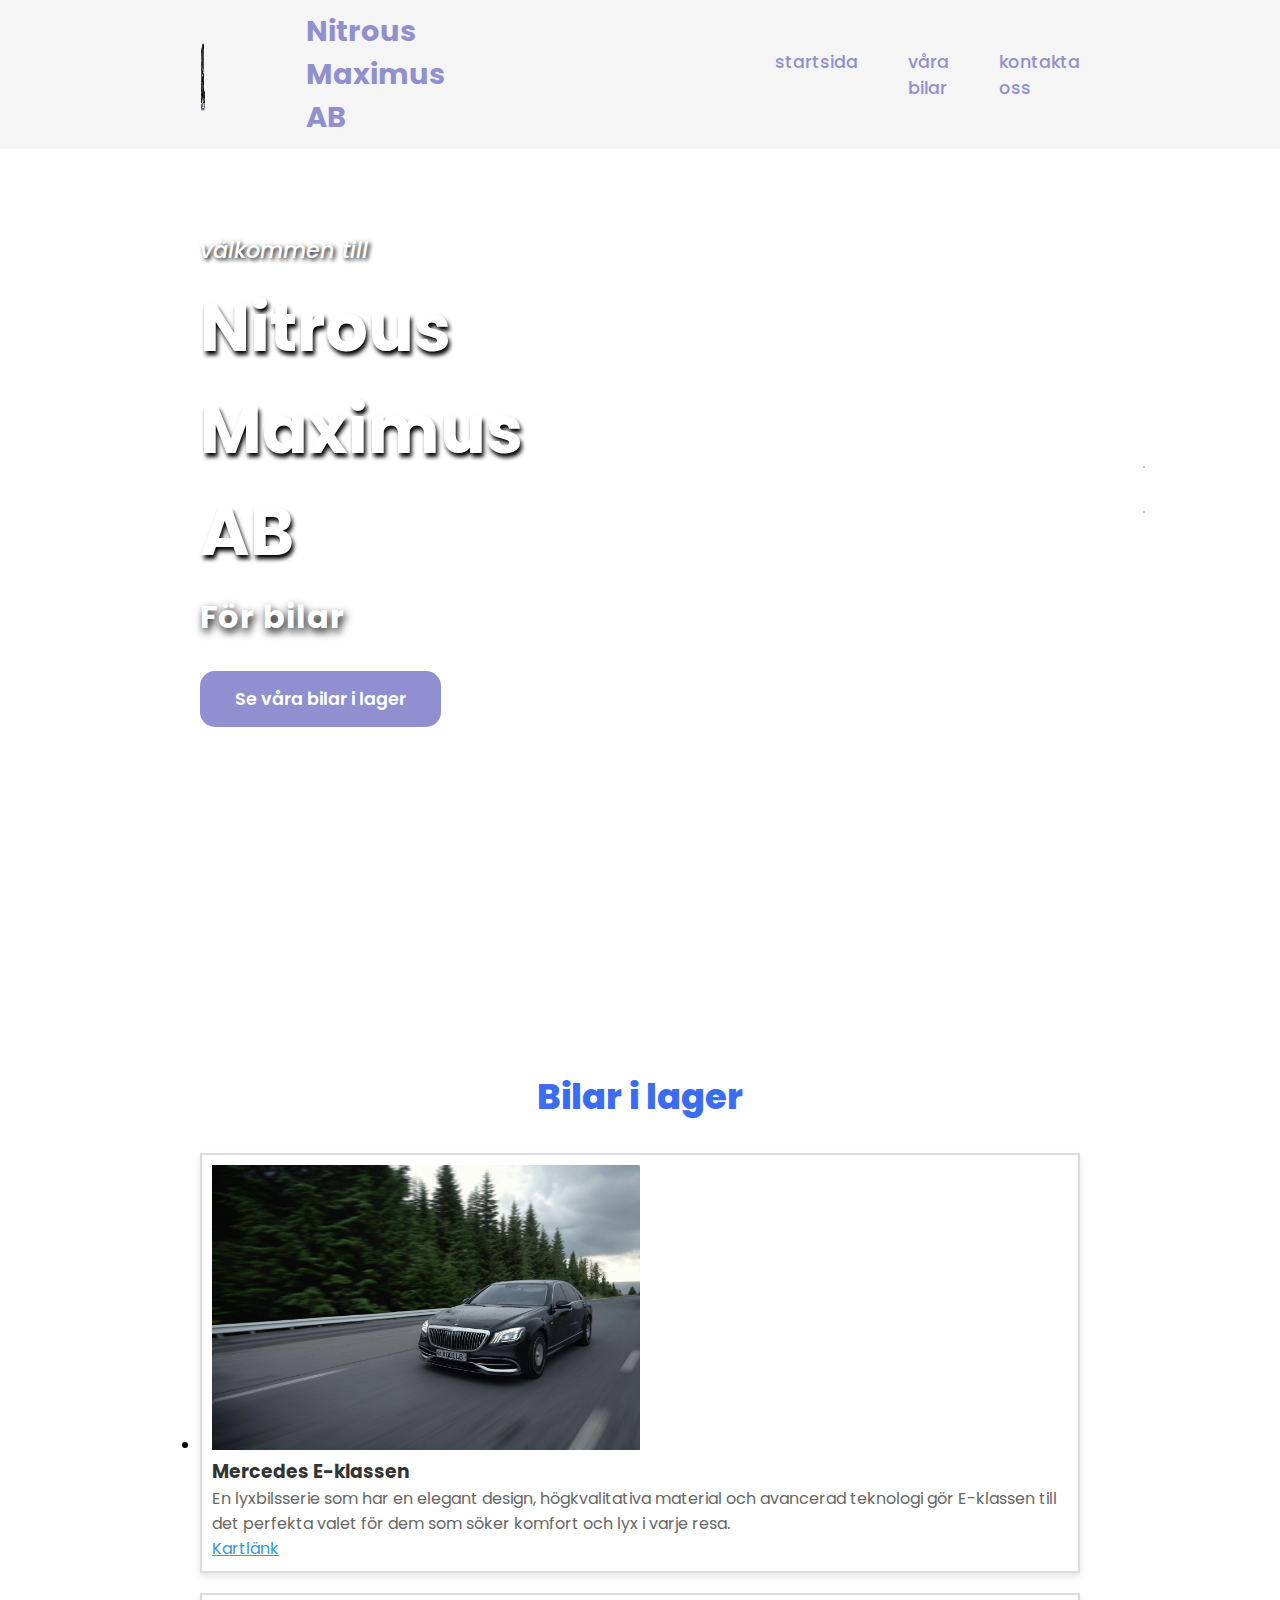
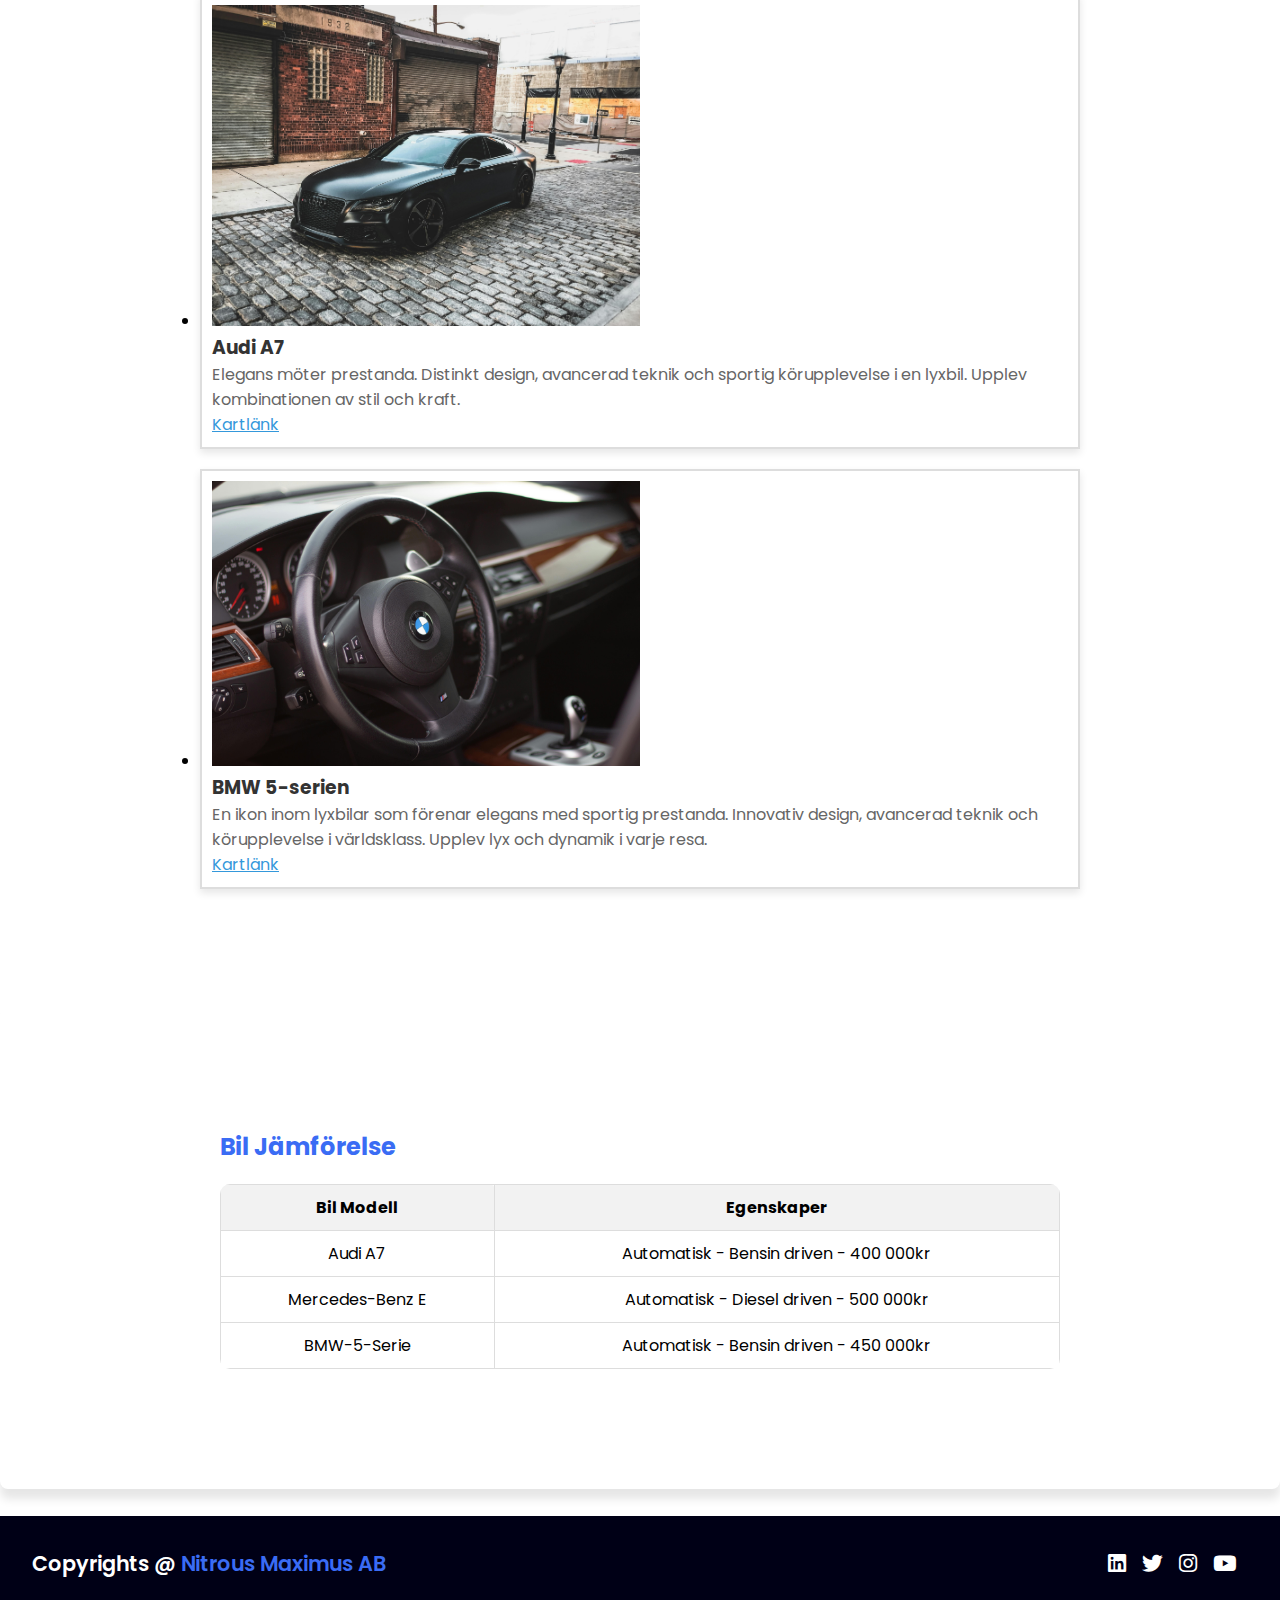
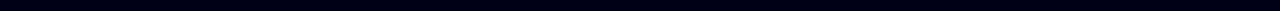
==== index.html @ caf61f85 "Rename startsida.html to index.html" ====
<!DOCTYPE html>
<html lang="sv">
    <link rel="icon" href="icon.webp">
  <head>
    <meta charset="utf-8">
    <title>Nitrous Maximus</title>
    <link rel="stylesheet" href="https://cdnjs.cloudflare.com/ajax/libs/font-awesome/6.5.1/css/all.min.css">
    <link rel="stylesheet" href="CSS/labstyle.css">
  </head>

  <!--------body-------->
  <body>
 
    
<!--------header------->

    <header>
       <a href="startsida.html" ><img class="logo" src="logo.webp" alt=""><a>
        <a href="startsida.html" class="texti"> Nitrous Maximus AB</a>

            <!--------navbar-------->

        <nav 
            class="navigation"> 
            <a href="startsida.html" target="_blank"> startsida </a>
            <a href="vårabilar.html" target="_blank"> våra bilar </a>
            <a href="kontaktsida.html" target="_blank"> kontakta oss </a>
        </nav>

    </header>

<!--------section-------->

    <section class="startsida" id="startsida">
        <div>
            <a href="startsida.html"></a>
        </div>
    </section>
    
    <section class="main"> 
        <div>
            <h2>  välkommen till <br> <span> Nitrous Maximus AB </span> </h2>
            <h3> För bilar  </h3>
            <a href="vårabilar.html" target="_blank" class="main-btn"> Se våra bilar i lager </a>
        </div>


<!--------aside reklam-------->

        <aside class="reklam"> 
            <div class="annons">
                <a href="https://www.kau.se/" target="_blank" class="reklaml">
                <img width="300px" src="bilder/annons1.jpg" alt="">
                </a>
            </div>
         
            <div class="annons">
                <a href="https://www.kau.se/" target="_blank" class="ad-link">
                <img width="300px" src="bilder/annons2.jpg" alt="">
              </a>
            </div>
    </section>

<!--------section för innehållskort-------->

    <section class="vårabilar" id="vårabilar" >
        <h2 class="title">Bilar i lager</h2>
            <div class="content">

    <!-- Försäljningsobjekt i lista -->
    
    <ul>
        <!-- Objekt 1 -->
        <a href="mercedesbuysidan.html">
            <li>
                <img width="300px" src="bilder/mercedes.jpg" alt="Mercedes E-klassen">
                <h3>Mercedes E-klassen</h3>
                <p>
                    En lyxbilsserie som har en elegant design, högkvalitativa material och avancerad teknologi gör E-klassen till det perfekta valet för dem som söker komfort och lyx i varje resa.
                </p>
                <span><a class="Kartlink" href="https://maps.app.goo.gl/gnbZoPskpjpzrvbm9" target="_blank">Kartlänk</a></span>
            </li>
        <!-- Objekt 2 -->
        <a href="Audibuysidan.html">
            <li>
                <img width="300px" src="bilder/audi.jpg" alt="Audi A7">
                <h3>Audi A7</h3>
                <p>
                    Elegans möter prestanda. Distinkt design, avancerad teknik och sportig körupplevelse i en lyxbil. Upplev kombinationen av stil och kraft.
                </p>
                <span><a class="Kartlink" href="https://maps.app.goo.gl/gnbZoPskpjpzrvbm9" target="_blank">Kartlänk</a></span>
            </li>
        </a>
        

        <!-- Objekt 3 -->
            <a href="Bmwbuysidan.html">
                <li> 
                    <img width="300px" src="bilder/bmw.jpg" alt="BMW 5-serien">
                    <h3>BMW 5-serien</h3>
                    <p>
                        En ikon inom lyxbilar som förenar elegans med sportig prestanda. Innovativ design, avancerad teknik och körupplevelse i världsklass. Upplev lyx och dynamik i varje resa.
                    </p>
                    <span><a class="Kartlink" href="https://maps.app.goo.gl/gnbZoPskpjpzrvbm9" target="_blank">Kartlänk</a></span>
                </li>
            </a>
    </ul>

    </section>

<!--------bil jämförelse tabell i section-------->

    <section class="car-section" id="bil">
        <article class="car-article">
          <h2> Bil Jämförelse</h2>
          <table class="car-table">
            <tr>
              <th>Bil Modell</th>
              <th> Egenskaper </th>
            </tr>
            <tr>
              <td>Audi A7</td>
              <td>Automatisk - Bensin driven - 400 000kr</td>
            </tr>
            <td>Mercedes-Benz E</td>
            <td>Automatisk - Diesel driven - 500 000kr</td>
           </tr>
            <td>BMW-5-Serie</td>
            <td>Automatisk - Bensin driven - 450 000kr</td>
          </table>
        </article>
      </section>


<!--------footer här-------->

        <footer class="footer">
            <p class="footer-title">Copyrights @ <span>Nitrous Maximus AB</span></p>
            <div class="social-icons">
                <a href="#"><i class="fab fa-linkedin"></i></a>
                <a href="#"><i class="fab fa-twitter"></i></a>
                <a href="#"><i class="fab fa-instagram"></i></a>
                <a href="#"><i class="fab fa-youtube"></i></a>
            </div>
        </footer>
    
    </body>
    </html>
---- CSS/labstyle.css ----
@import url('https://fonts.googleapis.com/css2?family=Poppins:ital,wght@0,100;0,200;0,300;0,400;0,500;0,600;0,700;0,800;0,900;1,100;1,200;1,300;1,400;1,500;1,600;1,700;1,800;1,900&display=swap');

*{
    font-family: 'Poppins', sans-serif;
    margin: 0; 
    padding: 0;
    box-sizing: border-box;
    scroll-behavior: smooth;
}

header {
    background-color: whitesmoke;
    width: 100%;
    position: fixed;
    z-index: 999;
    display: flex;
    justify-content: space-between;
    align-items: center;
    padding: 10px 200px;
    padding-top: 10px;
}


.texti {
    text-decoration: none;
    color: rgb(144, 144, 208);
    text-transform: capitalize;
    font-weight: 700;
    font-size: 1.8em;
    padding-right: 300px;
    margin-right: auto;
}


.logo {
    max-width: 100%;
    height: 75px;
    width: auto;
    vertical-align: middle;
    padding-right: 100px;
  }


.navigation{
    display: flex;
    gap: 20px;
}

.navigation a{ 
    color: rgb(144, 144, 208);
    text-decoration: none;
    font-size: 1.1em;
    font-weight: 500;
    padding-left: 30px;
    text-decoration: none;
}


.navigation a:hover {
    color: rgb(67, 67, 154);
}


section {
    padding: 100px 200px;

}

.main { 
    width: 100%;
    min-height: 100vh;
    display: flex;
    align-items: center;
    background: url(bil.jpg) no-repeat;
    background-size: cover;
    background-position: bottom ;
    margin-bottom: 20px;
}

#vårabilar {
    margin-top: 20px;
}

 .main h2{
    color:rgb(255, 255, 255);
   font-size: 1.4em;
   font-weight: 500;
   font-style: italic;
   text-shadow: 2px 2px 4px black;
}


.main h2 span {
    display: inline-block;
    color: rgb(255, 255, 255);
    font-size: 3em;
    font-weight: bold;
    margin-top: 10px;
    font-style: initial;
    text-shadow: 2px 4px 4px black;
}

.main h3 {
    color: white;
    font-size: 2em;
    font-weight: 700;
    letter-spacing: 1px;
    margin-top: 10px;
    margin-bottom: 30px;
    text-shadow: 2px 4px 8px black;
}


.main-btn {
    text-decoration: none;
    color: white;
    background-color: rgb(144, 144, 208);
    font-size: 1.1em;
    font-weight: 600;
    display: inline-block;
    padding: 15px 35px;
    border-radius: 15px;
    margin-bottom: 40px;
    transition: 0.3s ease;
    
}

.main-btn:hover {
    background-color: rgb(67, 67, 154);
    transform: scale(1.1);

}

.title {
    display: flex;
    justify-content: center;
    color: #3a6cf4;
    font-size: 2.2em;
    font-weight: 800;
    margin-bottom: 30px;
}

.content {
    display: flex;
    justify-content: center;
    flex-direction: row;
    flex-wrap: wrap;
}

.card {
    background-color: #fff;
    width: 21.25em;
    box-shadow: 0 5px 25px rgba(1 1 1 / 15%);
    border-radius: 10px;
    padding: 25px;
    margin: 15px;
    transition: 0.10s ease;
}

.card:hover { 
    transform: scale(1.1);
}


.icon { 
    color: #3a6cf4;
    font-size: 8em;
    text-align: center;
    
}


.info {
    text-align: center;
}


.info h3 { 
    text-decoration: none;
    color: #3a6cf4;
    font-size: 1.2em;
    font-weight: 700;
    margin: 10px;
}

a {
    text-decoration: none;
    color: inherit;
  }

.startsida {
    padding: 25px;
}

.reklam{
    float: right;
    padding: 20px;
    margin-left: 10px;
    margin-bottom: 10px;
    margin-left: 600px;
    box-sizing: border-box;
}

.annons {
    text-align: center;
    margin-bottom: 20px;
}

.annons img{
    max-width: 100%;
    height: auto;
    border: 1px solid #ccc
}

.reklamlink {
    display: inline-block;
    padding: 10px;
    text-decoration: none;
    border-radius: 5px;
}


li {
    margin-bottom: 20px;
    padding: 10px;
    border: 2px solid #ddd; 
    transition: 0.2s ease-in-out; 
    box-shadow: 0 4px 8px rgba(0, 0, 0, 0.1);
}

li:hover {
    border-color: #3498db;
    box-shadow: 0 8px 16px rgba(0, 0, 0, 0.2);
}


li img {
    width: 50%; 
    height: auto;
}


li h3 {
    color: #333;
}

li p {
    color: #666;
}

li .Kartlink {
    color: #3498db;
    text-decoration: underline;
    cursor:pointer;
}

.car-section {
    display: inline-block;
    width: 100%;
    margin-bottom: 20px;
    background-color: #fff;
    border-radius: 8px;
    overflow: hidden;
    box-shadow: 0 10px 10px rgba(0, 0, 0, 0.1);
    transition: transform 0.2s;
  }
  
.car-section:hover {
    transform: scale(1.05);
    box-shadow: 0 5px 25px rgba(1 1 1 / 15%);
  }
  

.car-article h2 {
    color: #3a6cf4;;
    padding-bottom: 10px;
}

.car-article {
    padding: 20px;
    box-sizing: border-box;
  }
  
  .car-table {
    width: 100%;
    border-collapse: collapse;
    margin-top: 10px;
    border-radius: 10px;
    overflow: hidden;
  }
  
  .car-table th, .car-table td {
    border: 1px solid #ddd;
    padding: 10px;
    text-align: center;
    border-radius: 2px;
  }
  
  .car-table th {
    background-color: #f2f2f2;
  }


.footer {
    background-color: #000016;
    color: #fff;
    padding: 2em;
    display: flex;
    justify-content: space-between;
}

.footer-title {
    font-size: 1.3em;
    font-weight: 600;
}

.footer-title span {
    color: #3a6cf4;
}

.footer .social-icons a{
    font-size: 1.3em;
    padding: 0 12px 0 0;
}




@media (max-width:980px){
    header{
        padding: 12px 20px;
        padding: 50px;
        flex-direction: column;
        align-items: flex-start;
    }

    .texti {
        font-weight: 500;
        padding-right: 300px;
    }
    

    li img {
        width: 100%; 
        height: auto;
    }

    .main {
        display: flex;
        flex-wrap: wrap;
        justify-content: space-between;
        background-size: 980px;
        background-position: top;
        margin-bottom: 0;
        
    }

    .card{
        margin-bottom: 0;
    }

    .navigation a{
        padding-left: 10px;
        font-size: 1.7em;
        margin-top: 10px;

        
    }

    #vårabilar {
        margin-top: 0;
    }


    .title{
        font-size: 1.8em;
    }

    section{
        padding: 80px 20px;
    }

    .main-content h2{
        font-size: 1em;
    }

    .main-content h3{
        font-size: 1.6em;
    }

    .content{
        flex-direction: column;
        align-items: center;
    }

    .vårabilar {
        padding-top: -100vh;
    }

    .vårabilar {
        position: 100vh;
    }


}


@media (max-width:641px){
    body{
        font-size: 12px;
    }

    .main-content h2{
        font-size: 0.8em;
    }

    .main-content h3{
        font-size: 1.4em;
    }
}

@media (max-width:300px){
    body{
        font-size: 10px;
     
    }
}

@media only screen and (max-width: 980px) {
    .car-section {
      width: 100%; 
    }
  }
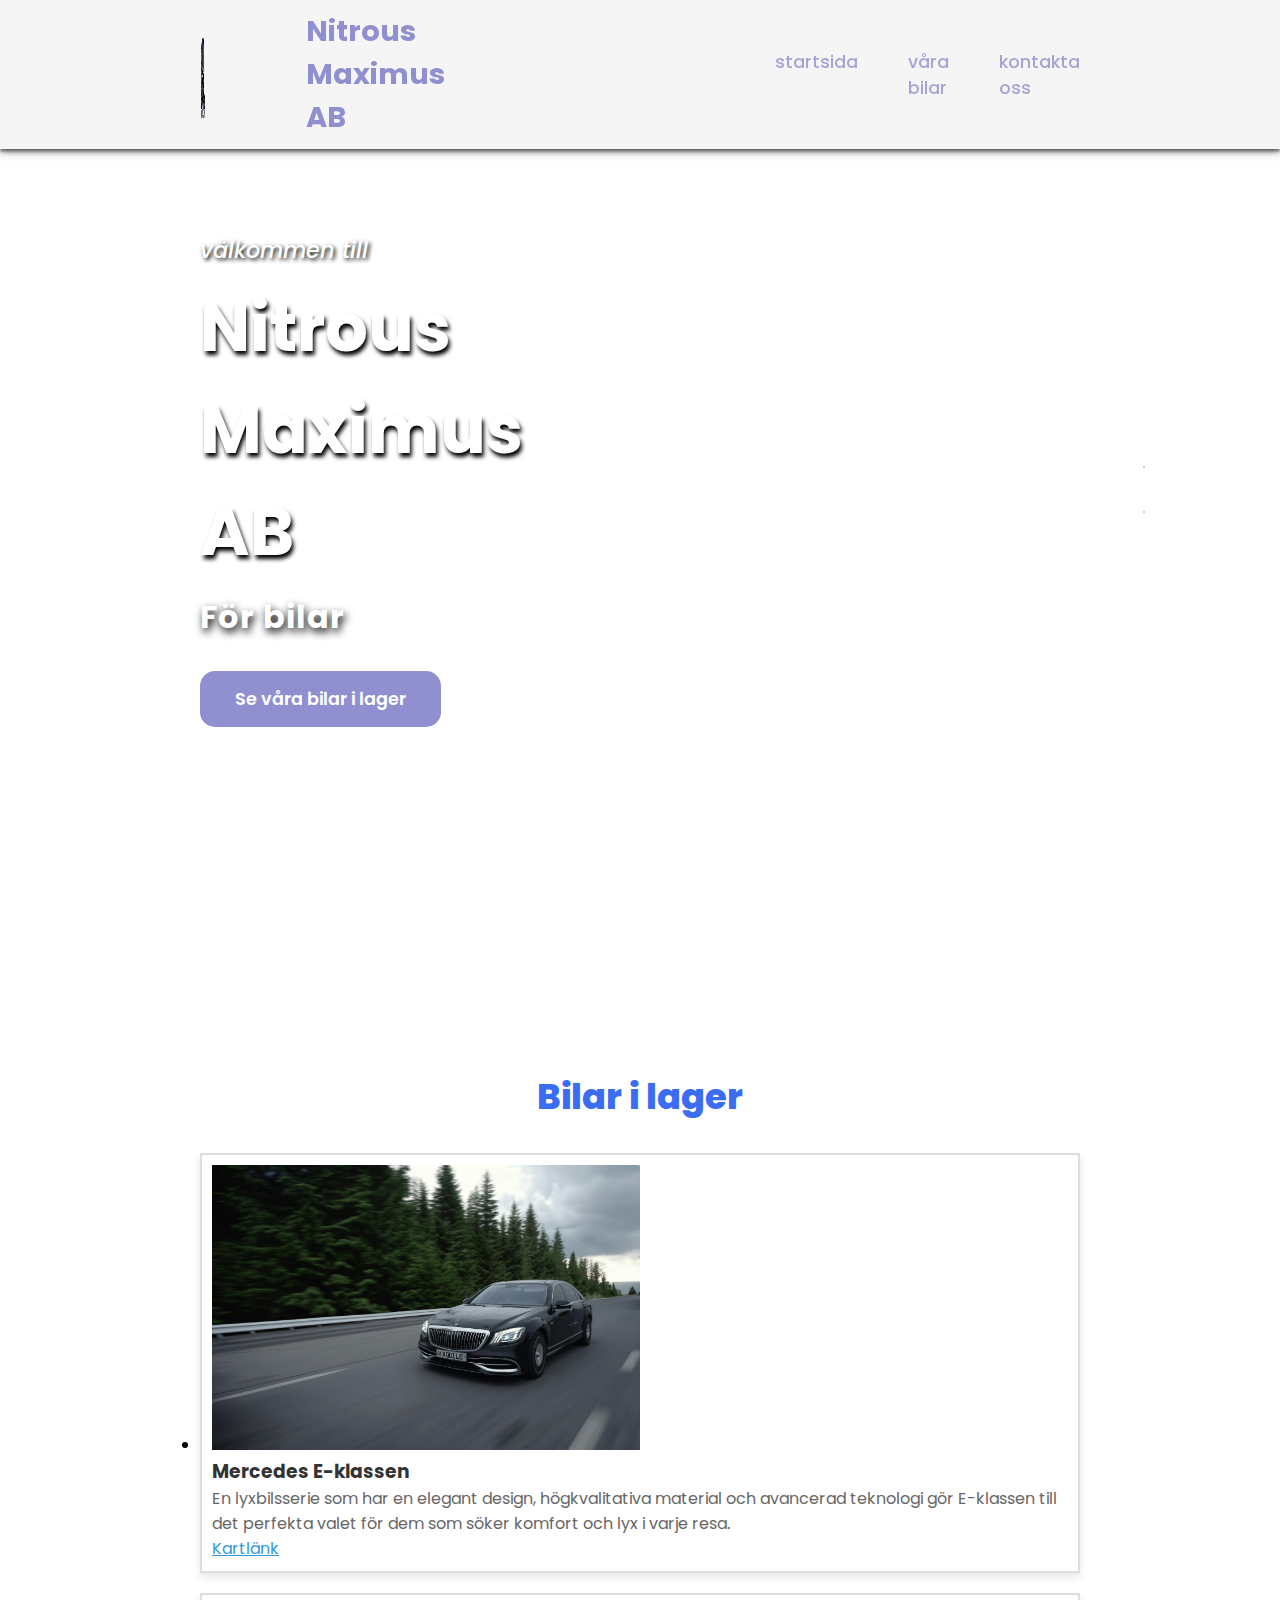
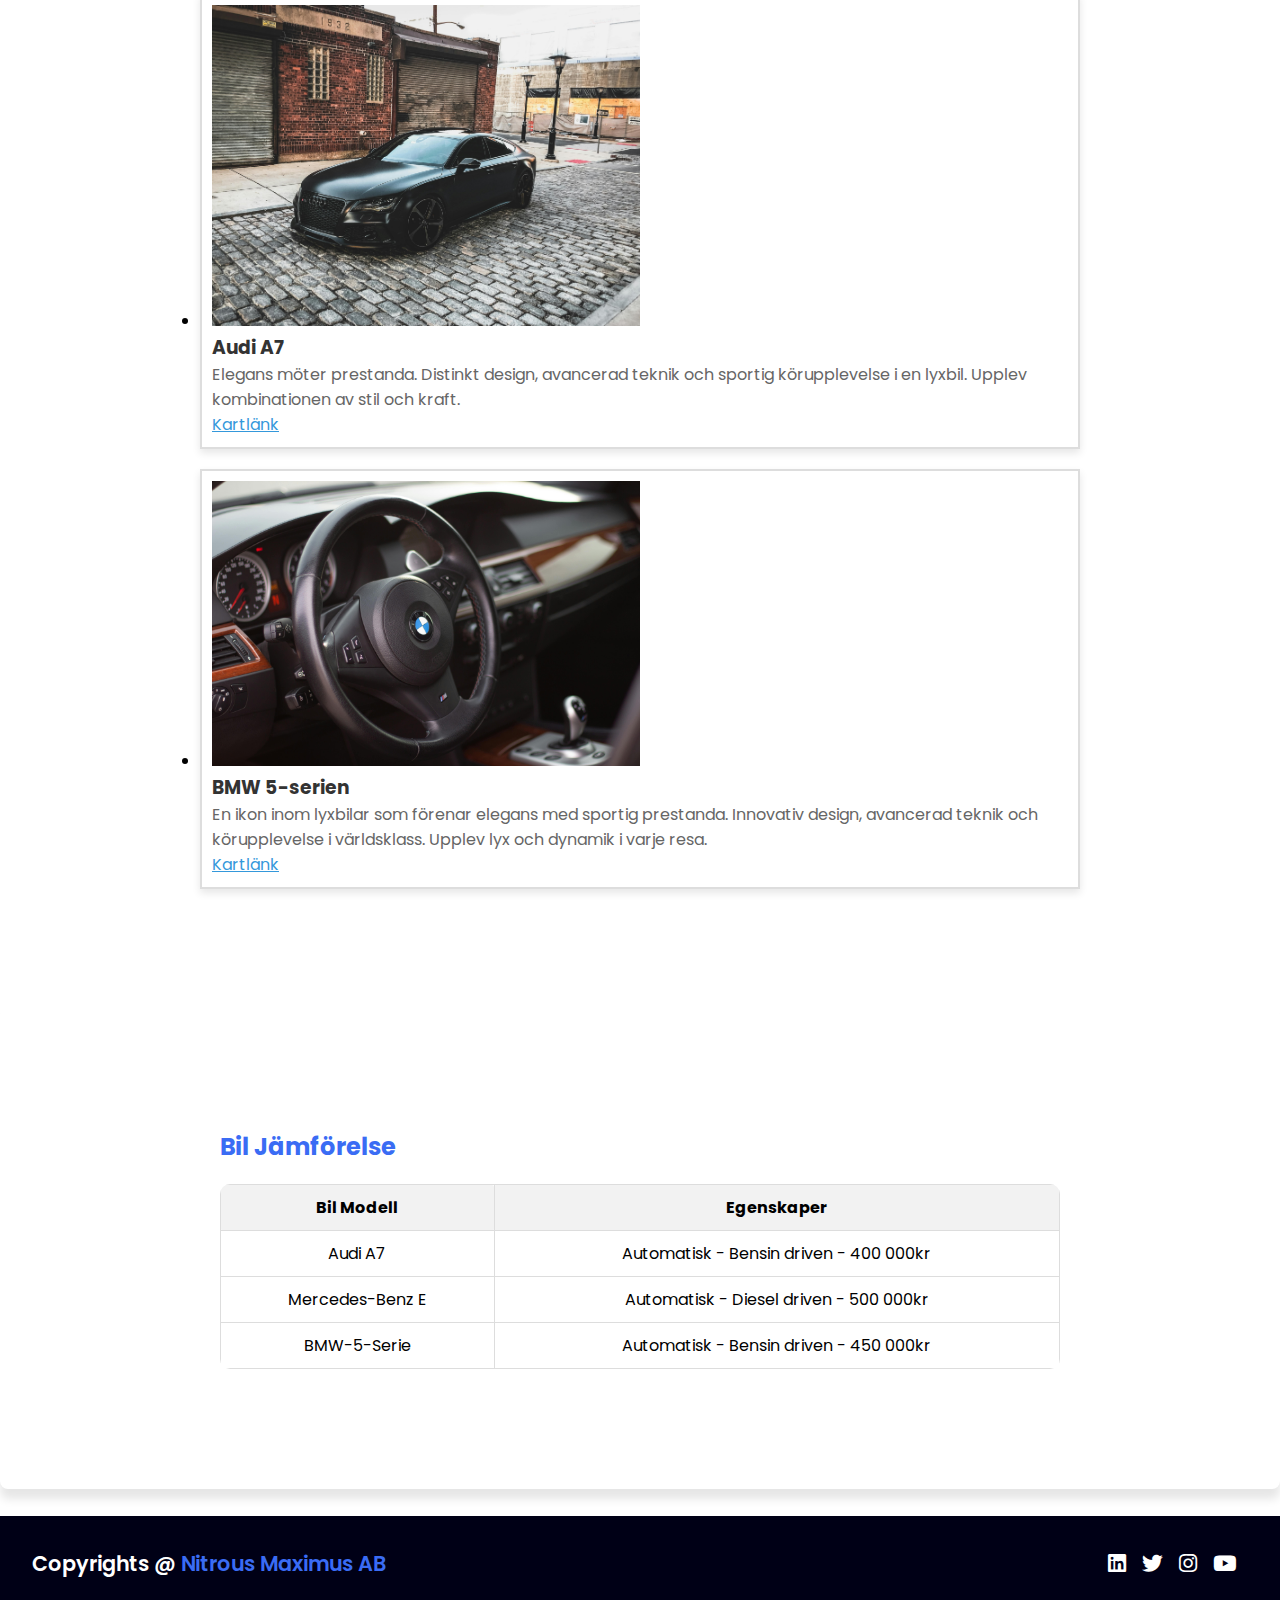
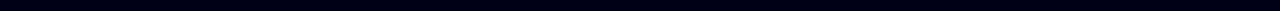
==== commit 13892fa7: "transitions & shadow" ====
--- a/index.html
+++ b/index.html
@@ -11,10 +11,12 @@
   <!--------body-------->
   <body>
  
+  
     
 <!--------header------->
 
     <header>
+    
        <a href="startsida.html" ><img class="logo" src="logo.webp" alt=""><a>
         <a href="startsida.html" class="texti"> Nitrous Maximus AB</a>
 
--- a/CSS/labstyle.css
+++ b/CSS/labstyle.css
@@ -1,434 +1,414 @@
-@import url('https://fonts.googleapis.com/css2?family=Poppins:ital,wght@0,100;0,200;0,300;0,400;0,500;0,600;0,700;0,800;0,900;1,100;1,200;1,300;1,400;1,500;1,600;1,700;1,800;1,900&display=swap');
-
-*{
-    font-family: 'Poppins', sans-serif;
-    margin: 0; 
-    padding: 0;
-    box-sizing: border-box;
-    scroll-behavior: smooth;
+@import url("https://fonts.googleapis.com/css2?family=Poppins:ital,wght@0,100;0,200;0,300;0,400;0,500;0,600;0,700;0,800;0,900;1,100;1,200;1,300;1,400;1,500;1,600;1,700;1,800;1,900&display=swap");
+
+* {
+  font-family: "Poppins", sans-serif;
+  margin: 0;
+  padding: 0;
+  box-sizing: border-box;
+  scroll-behavior: smooth;
 }
 
 header {
-    background-color: whitesmoke;
+  background-color: whitesmoke;
+  width: 100%;
+  position: fixed;
+  z-index: 999;
+  display: flex;
+  justify-content: space-between;
+  align-items: center;
+  padding: 10px 200px;
+  padding-top: 10px;
+  box-shadow: 0 0 10px 0 rgba(27, 27, 27, 0.73), 0 2px 4px 0 rgba(68, 68, 68, 0.779);
+}
+
+
+
+
+.texti {
+  text-decoration: none;
+  color: rgb(144, 144, 208);
+  text-transform: capitalize;
+  font-weight: 700;
+  font-size: 1.8em;
+  padding-right: 300px;
+  margin-right: auto;
+}
+
+.logo {
+  max-width: 100%;
+  height: 90px;
+  width: auto;
+  vertical-align: middle;
+  padding-right: 100px;
+}
+
+.navigation {
+  display: flex;
+  gap: 20px;
+}
+
+.navigation a {
+  color: rgb(144, 144, 208);
+  text-decoration: none;
+  font-size: 1.1em;
+  font-weight: 500;
+  padding-left: 30px;
+  text-decoration: none;
+  opacity: 80%;
+  
+}
+
+
+
+.navigation a:hover {
+  opacity: 100%;
+  color: rgb(67, 67, 154);
+  transition: all 1.5s;
+  
+}
+
+section {
+  padding: 100px 200px;
+}
+
+.main {
+  width: 100%;
+  min-height: 100vh;
+  display: flex;
+  align-items: center;
+  background: url(bil.jpg) no-repeat;
+  background-size: cover;
+  background-position: bottom;
+  margin-bottom: 20px;
+}
+
+#vårabilar {
+  margin-top: 20px;
+}
+
+.main h2 {
+  color: rgb(255, 255, 255);
+  font-size: 1.4em;
+  font-weight: 500;
+  font-style: italic;
+  text-shadow: 2px 2px 4px black;
+}
+
+.main h2 span {
+  display: inline-block;
+  color: rgb(255, 255, 255);
+  font-size: 3em;
+  font-weight: bold;
+  margin-top: 10px;
+  font-style: initial;
+  text-shadow: 2px 4px 4px black;
+}
+
+.main h3 {
+  color: white;
+  font-size: 2em;
+  font-weight: 700;
+  letter-spacing: 1px;
+  margin-top: 10px;
+  margin-bottom: 30px;
+  text-shadow: 2px 4px 8px black;
+}
+
+.main-btn {
+  text-decoration: none;
+  color: white;
+  background-color: rgb(144, 144, 208);
+  font-size: 1.1em;
+  font-weight: 600;
+  display: inline-block;
+  padding: 15px 35px;
+  border-radius: 15px;
+  margin-bottom: 40px;
+  transition: 0.3s ease;
+}
+
+.main-btn:hover {
+  background-color: rgb(67, 67, 154);
+  transform: scale(1.1);
+}
+
+.title {
+  display: flex;
+  justify-content: center;
+  color: #3a6cf4;
+  font-size: 2.2em;
+  font-weight: 800;
+  margin-bottom: 30px;
+}
+
+.content {
+  display: flex;
+  justify-content: center;
+  flex-direction: row;
+  flex-wrap: wrap;
+}
+
+.card {
+  background-color: #fff;
+  width: 21.25em;
+  box-shadow: 0 5px 25px rgba(1 1 1 / 15%);
+  border-radius: 10px;
+  padding: 25px;
+  margin: 15px;
+  transition: 0.1s ease;
+}
+
+.card:hover {
+  transform: scale(1.1);
+}
+
+.icon {
+  color: #3a6cf4;
+  font-size: 8em;
+  text-align: center;
+}
+
+.info {
+  text-align: center;
+}
+
+.info h3 {
+  text-decoration: none;
+  color: #3a6cf4;
+  font-size: 1.2em;
+  font-weight: 700;
+  margin: 10px;
+}
+
+a {
+  text-decoration: none;
+  color: inherit;
+}
+
+.startsida {
+  padding: 25px;
+}
+
+.reklam {
+  float: right;
+  padding: 20px;
+  margin-left: 10px;
+  margin-bottom: 10px;
+  margin-left: 600px;
+  box-sizing: border-box;
+}
+
+.annons {
+  text-align: center;
+  margin-bottom: 20px;
+}
+
+.annons img {
+  max-width: 100%;
+  height: auto;
+  border: 1px solid #ccc;
+}
+
+.reklamlink {
+  display: inline-block;
+  padding: 10px;
+  text-decoration: none;
+  border-radius: 5px;
+}
+
+li {
+  margin-bottom: 20px;
+  padding: 10px;
+  border: 2px solid #ddd;
+  transition: 0.2s ease-in-out;
+  box-shadow: 0 4px 8px rgba(0, 0, 0, 0.1);
+}
+
+li:hover {
+  border-color: #3498db;
+  box-shadow: 0 8px 16px rgba(0, 0, 0, 0.2);
+}
+
+li img {
+  width: 50%;
+  height: auto;
+}
+
+li h3 {
+  color: #333;
+}
+
+li p {
+  color: #666;
+}
+
+li .Kartlink {
+  color: #3498db;
+  text-decoration: underline;
+  cursor: pointer;
+}
+
+.car-section {
+  display: inline-block;
+  width: 100%;
+  margin-bottom: 20px;
+  background-color: #fff;
+  border-radius: 8px;
+  overflow: hidden;
+  box-shadow: 0 10px 10px rgba(0, 0, 0, 0.1);
+  transition: transform 0.2s;
+}
+
+.car-section:hover {
+  transform: scale(1.05);
+  box-shadow: 0 5px 25px rgba(1 1 1 / 15%);
+}
+
+.car-article h2 {
+  color: #3a6cf4;
+  padding-bottom: 10px;
+}
+
+.car-article {
+  padding: 20px;
+  box-sizing: border-box;
+}
+
+.car-table {
+  width: 100%;
+  border-collapse: collapse;
+  margin-top: 10px;
+  border-radius: 10px;
+  overflow: hidden;
+}
+
+.car-table th,
+.car-table td {
+  border: 1px solid #ddd;
+  padding: 10px;
+  text-align: center;
+  border-radius: 2px;
+}
+
+.car-table th {
+  background-color: #f2f2f2;
+}
+
+.footer {
+  background-color: #000016;
+  color: #fff;
+  padding: 2em;
+  display: flex;
+  justify-content: space-between;
+}
+
+.footer-title {
+  font-size: 1.3em;
+  font-weight: 600;
+}
+
+.footer-title span {
+  color: #3a6cf4;
+}
+
+.footer .social-icons a {
+  font-size: 1.3em;
+  padding: 0 12px 0 0;
+}
+
+@media (max-width: 980px) {
+  header {
+    padding: 12px 20px;
+    padding: 50px;
+    flex-direction: column;
+    align-items: flex-start;
+  }
+
+  .texti {
+    font-weight: 500;
+    padding-right: 300px;
+  }
+
+  li img {
     width: 100%;
-    position: fixed;
-    z-index: 999;
+    height: auto;
+  }
+
+  .main {
     display: flex;
+    flex-wrap: wrap;
     justify-content: space-between;
+    background-size: 980px;
+    background-position: top;
+    margin-bottom: 0;
+  }
+
+  .card {
+    margin-bottom: 0;
+  }
+
+  .navigation a {
+    padding-left: 10px;
+    font-size: 1.7em;
+    margin-top: 10px;
+  }
+
+  #vårabilar {
+    margin-top: 0;
+  }
+
+  .title {
+    font-size: 1.8em;
+  }
+
+  section {
+    padding: 80px 20px;
+  }
+
+  .main-content h2 {
+    font-size: 1em;
+  }
+
+  .main-content h3 {
+    font-size: 1.6em;
+  }
+
+  .content {
+    flex-direction: column;
     align-items: center;
-    padding: 10px 200px;
-    padding-top: 10px;
-}
-
-
-.texti {
-    text-decoration: none;
-    color: rgb(144, 144, 208);
-    text-transform: capitalize;
-    font-weight: 700;
-    font-size: 1.8em;
-    padding-right: 300px;
-    margin-right: auto;
-}
-
-
-.logo {
-    max-width: 100%;
-    height: 75px;
-    width: auto;
-    vertical-align: middle;
-    padding-right: 100px;
-  }
-
-
-.navigation{
-    display: flex;
-    gap: 20px;
-}
-
-.navigation a{ 
-    color: rgb(144, 144, 208);
-    text-decoration: none;
-    font-size: 1.1em;
-    font-weight: 500;
-    padding-left: 30px;
-    text-decoration: none;
-}
-
-
-.navigation a:hover {
-    color: rgb(67, 67, 154);
-}
-
-
-section {
-    padding: 100px 200px;
-
-}
-
-.main { 
+  }
+
+  .vårabilar {
+    padding-top: -100vh;
+  }
+
+  .vårabilar {
+    position: 100vh;
+  }
+}
+
+@media (max-width: 641px) {
+  body {
+    font-size: 12px;
+  }
+
+  .main-content h2 {
+    font-size: 0.8em;
+  }
+
+  .main-content h3 {
+    font-size: 1.4em;
+  }
+}
+
+@media (max-width: 300px) {
+  body {
+    font-size: 10px;
+  }
+}
+
+@media only screen and (max-width: 980px) {
+  .car-section {
     width: 100%;
-    min-height: 100vh;
-    display: flex;
-    align-items: center;
-    background: url(bil.jpg) no-repeat;
-    background-size: cover;
-    background-position: bottom ;
-    margin-bottom: 20px;
-}
-
-#vårabilar {
-    margin-top: 20px;
-}
-
- .main h2{
-    color:rgb(255, 255, 255);
-   font-size: 1.4em;
-   font-weight: 500;
-   font-style: italic;
-   text-shadow: 2px 2px 4px black;
-}
-
-
-.main h2 span {
-    display: inline-block;
-    color: rgb(255, 255, 255);
-    font-size: 3em;
-    font-weight: bold;
-    margin-top: 10px;
-    font-style: initial;
-    text-shadow: 2px 4px 4px black;
-}
-
-.main h3 {
-    color: white;
-    font-size: 2em;
-    font-weight: 700;
-    letter-spacing: 1px;
-    margin-top: 10px;
-    margin-bottom: 30px;
-    text-shadow: 2px 4px 8px black;
-}
-
-
-.main-btn {
-    text-decoration: none;
-    color: white;
-    background-color: rgb(144, 144, 208);
-    font-size: 1.1em;
-    font-weight: 600;
-    display: inline-block;
-    padding: 15px 35px;
-    border-radius: 15px;
-    margin-bottom: 40px;
-    transition: 0.3s ease;
-    
-}
-
-.main-btn:hover {
-    background-color: rgb(67, 67, 154);
-    transform: scale(1.1);
-
-}
-
-.title {
-    display: flex;
-    justify-content: center;
-    color: #3a6cf4;
-    font-size: 2.2em;
-    font-weight: 800;
-    margin-bottom: 30px;
-}
-
-.content {
-    display: flex;
-    justify-content: center;
-    flex-direction: row;
-    flex-wrap: wrap;
-}
-
-.card {
-    background-color: #fff;
-    width: 21.25em;
-    box-shadow: 0 5px 25px rgba(1 1 1 / 15%);
-    border-radius: 10px;
-    padding: 25px;
-    margin: 15px;
-    transition: 0.10s ease;
-}
-
-.card:hover { 
-    transform: scale(1.1);
-}
-
-
-.icon { 
-    color: #3a6cf4;
-    font-size: 8em;
-    text-align: center;
-    
-}
-
-
-.info {
-    text-align: center;
-}
-
-
-.info h3 { 
-    text-decoration: none;
-    color: #3a6cf4;
-    font-size: 1.2em;
-    font-weight: 700;
-    margin: 10px;
-}
-
-a {
-    text-decoration: none;
-    color: inherit;
-  }
-
-.startsida {
-    padding: 25px;
-}
-
-.reklam{
-    float: right;
-    padding: 20px;
-    margin-left: 10px;
-    margin-bottom: 10px;
-    margin-left: 600px;
-    box-sizing: border-box;
-}
-
-.annons {
-    text-align: center;
-    margin-bottom: 20px;
-}
-
-.annons img{
-    max-width: 100%;
-    height: auto;
-    border: 1px solid #ccc
-}
-
-.reklamlink {
-    display: inline-block;
-    padding: 10px;
-    text-decoration: none;
-    border-radius: 5px;
-}
-
-
-li {
-    margin-bottom: 20px;
-    padding: 10px;
-    border: 2px solid #ddd; 
-    transition: 0.2s ease-in-out; 
-    box-shadow: 0 4px 8px rgba(0, 0, 0, 0.1);
-}
-
-li:hover {
-    border-color: #3498db;
-    box-shadow: 0 8px 16px rgba(0, 0, 0, 0.2);
-}
-
-
-li img {
-    width: 50%; 
-    height: auto;
-}
-
-
-li h3 {
-    color: #333;
-}
-
-li p {
-    color: #666;
-}
-
-li .Kartlink {
-    color: #3498db;
-    text-decoration: underline;
-    cursor:pointer;
-}
-
-.car-section {
-    display: inline-block;
-    width: 100%;
-    margin-bottom: 20px;
-    background-color: #fff;
-    border-radius: 8px;
-    overflow: hidden;
-    box-shadow: 0 10px 10px rgba(0, 0, 0, 0.1);
-    transition: transform 0.2s;
-  }
-  
-.car-section:hover {
-    transform: scale(1.05);
-    box-shadow: 0 5px 25px rgba(1 1 1 / 15%);
-  }
-  
-
-.car-article h2 {
-    color: #3a6cf4;;
-    padding-bottom: 10px;
-}
-
-.car-article {
-    padding: 20px;
-    box-sizing: border-box;
-  }
-  
-  .car-table {
-    width: 100%;
-    border-collapse: collapse;
-    margin-top: 10px;
-    border-radius: 10px;
-    overflow: hidden;
-  }
-  
-  .car-table th, .car-table td {
-    border: 1px solid #ddd;
-    padding: 10px;
-    text-align: center;
-    border-radius: 2px;
-  }
-  
-  .car-table th {
-    background-color: #f2f2f2;
-  }
-
-
-.footer {
-    background-color: #000016;
-    color: #fff;
-    padding: 2em;
-    display: flex;
-    justify-content: space-between;
-}
-
-.footer-title {
-    font-size: 1.3em;
-    font-weight: 600;
-}
-
-.footer-title span {
-    color: #3a6cf4;
-}
-
-.footer .social-icons a{
-    font-size: 1.3em;
-    padding: 0 12px 0 0;
-}
-
-
-
-
-@media (max-width:980px){
-    header{
-        padding: 12px 20px;
-        padding: 50px;
-        flex-direction: column;
-        align-items: flex-start;
-    }
-
-    .texti {
-        font-weight: 500;
-        padding-right: 300px;
-    }
-    
-
-    li img {
-        width: 100%; 
-        height: auto;
-    }
-
-    .main {
-        display: flex;
-        flex-wrap: wrap;
-        justify-content: space-between;
-        background-size: 980px;
-        background-position: top;
-        margin-bottom: 0;
-        
-    }
-
-    .card{
-        margin-bottom: 0;
-    }
-
-    .navigation a{
-        padding-left: 10px;
-        font-size: 1.7em;
-        margin-top: 10px;
-
-        
-    }
-
-    #vårabilar {
-        margin-top: 0;
-    }
-
-
-    .title{
-        font-size: 1.8em;
-    }
-
-    section{
-        padding: 80px 20px;
-    }
-
-    .main-content h2{
-        font-size: 1em;
-    }
-
-    .main-content h3{
-        font-size: 1.6em;
-    }
-
-    .content{
-        flex-direction: column;
-        align-items: center;
-    }
-
-    .vårabilar {
-        padding-top: -100vh;
-    }
-
-    .vårabilar {
-        position: 100vh;
-    }
-
-
-}
-
-
-@media (max-width:641px){
-    body{
-        font-size: 12px;
-    }
-
-    .main-content h2{
-        font-size: 0.8em;
-    }
-
-    .main-content h3{
-        font-size: 1.4em;
-    }
-}
-
-@media (max-width:300px){
-    body{
-        font-size: 10px;
-     
-    }
-}
-
-@media only screen and (max-width: 980px) {
-    .car-section {
-      width: 100%; 
-    }
-  }
-
+  }
+}
